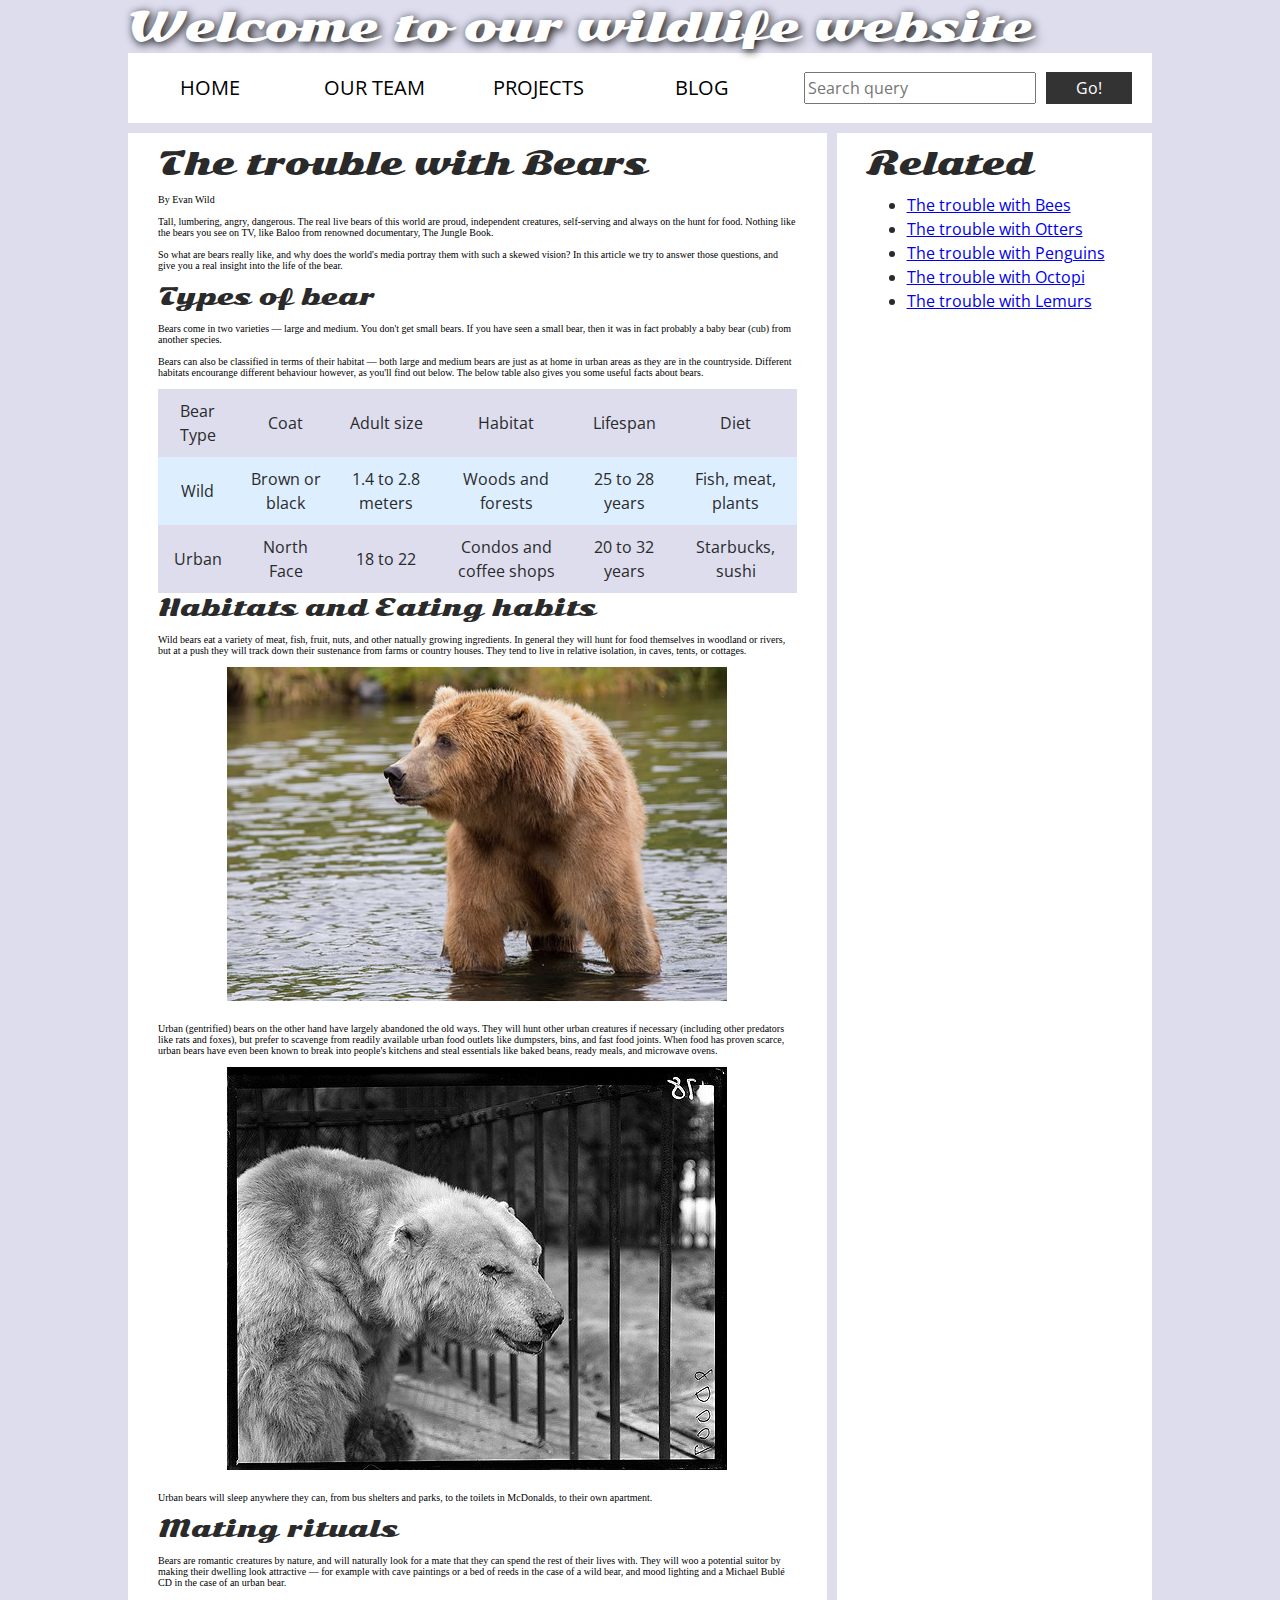
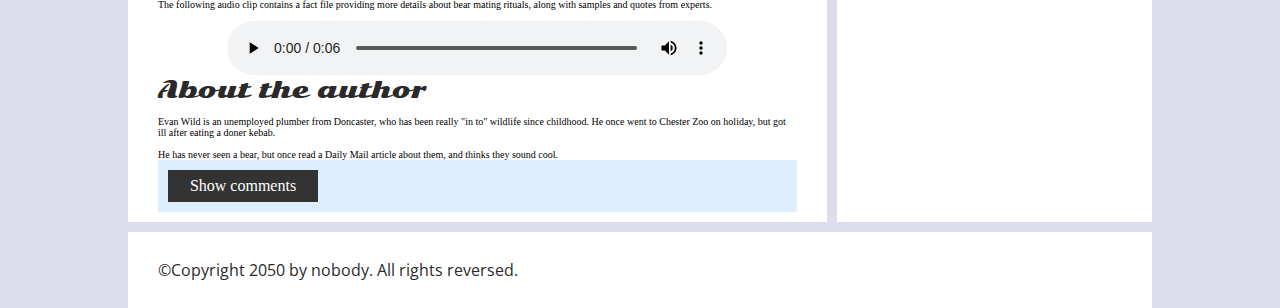
==== assessment/index.html @ 4a546ef0 "Added alt text" ====
<!DOCTYPE html>
<html>
  <head>
    <meta charset="utf-8">

    <title>Accessibility assessment</title>
    <link href="https://fonts.googleapis.com/css?family=Open+Sans+Condensed:300|Sonsie+One" rel="stylesheet" type="text/css">
    <link rel="stylesheet" href="style.css">

    <!-- the below three lines are a fix to get HTML5 semantic elements working in old versions of Internet Explorer-->
    <!--[if lt IE 9]>
      <script src="http://html5shiv.googlecode.com/svn/trunk/html5.js"></script>
    <![endif]-->
  </head>

  <body>
    <div class="header">
      <font size="7">Welcome to our wildlife website</font>
    </div>

    <div class="nav">
      <ul>
        <li><a href="#">Home</a></li>
        <li><a href="#">Our team</a></li>
        <li><a href="#">Projects</a></li>
        <li><a href="#">Blog</a></li>
      </ul>

      <form class="search">
        <input type="search" name="q" placeholder="Search query">
        <input type="submit" value="Go!">
      </form>
    </div>

    <main>
      <article>
        <font size="6">The trouble with Bears</font>
        <br><br>
        By Evan Wild
        <br><br>
        Tall, lumbering, angry, dangerous. The real live bears of this world are proud, independent creatures, self-serving and always on the hunt for food. Nothing like the bears you see on TV, like Baloo from renowned documentary, The Jungle Book.
        <br><br>
        So what are bears really like, and why does the world's media portray them with such a skewed vision? In this article we try to answer those questions, and give you a real insight into the life of the bear.
        <br><br>
        <font size="5">Types of bear</font>
        <br><br>
        Bears come in two varieties — large and medium. You don't get small bears. If you have seen a small bear, then it was in fact probably a baby bear (cub) from another species.
        <br><br>
        Bears can also be classified in terms of their habitat — both large and medium bears are just as at home in urban areas as they are in the countryside. Different habitats encourange different behaviour however, as you'll find out below. The below table also gives you some useful facts about bears.
        <br><br>
        <table>
          <thead>
            <tr>
              <td>Bear Type</td>
              <td>Coat</td>
              <td>Adult size</td>
              <td>Habitat</td>
              <td>Lifespan</td>
              <td>Diet</td>
            </tr>
          </thead>
          <tbody>
            <tr>
              <td>Wild</td>
              <td>Brown or black</td>
              <td>1.4 to 2.8 meters</td>
              <td>Woods and forests</td>
              <td>25 to 28 years</td>
              <td>Fish, meat, plants</td>
            </tr>
            <tr>
              <td>Urban</td>
              <td>North Face</td>
              <td>18 to 22</td>
              <td>Condos and coffee shops</td>
              <td>20 to 32 years</td>
              <td>Starbucks, sushi</td>
            </tr>
          </tbody>
        </table>

        <font size="5">Habitats and Eating habits</font>
        <br><br>
        Wild bears eat a variety of meat, fish, fruit, nuts, and other natually growing ingredients. In general they will hunt for food themselves in woodland or rivers, but at a push they will track down their sustenance from farms or country houses. They tend to live in relative isolation, in caves, tents, or cottages.
        <br><br>
        <img src="media/wild-bear.jpg" alt="A picture of a wild bear in the river">
        <br><br>
        Urban (gentrified) bears on the other hand have largely abandoned the old ways. They will hunt other urban creatures if necessary (including other predators like rats and foxes), but prefer to scavenge from readily available urban food outlets like dumpsters, bins, and fast food joints. When food has proven scarce, urban bears have even been known to break into people's kitchens and steal essentials like baked beans, ready meals, and microwave ovens.
        <br><br>
        <img src="media/urban-bear.jpg" alt="A picture of a urban bear in an enclosure">
        <br><br>
        Urban bears will sleep anywhere they can, from bus shelters and parks, to the toilets in McDonalds, to their own apartment.
        <br><br>
        <font size="5">Mating rituals</font>
        <br><br>
        Bears are romantic creatures by nature, and will naturally look for a mate that they can spend the rest of their lives with. They will woo a potential suitor by making their dwelling look attractive — for example with cave paintings or a bed of reeds in the case of a wild bear, and mood lighting and a Michael Bublé CD in the case of an urban bear.
        <br><br>
        The following audio clip contains a fact file providing more details about bear mating rituals, along with samples and quotes from experts.
        <br><br>
        <audio controls>
          <source src="media/bear.mp3" type="audio/mp3">
          <source src="media/bear.ogg" type="audio/ogg">
          <p>It looks like your browser doesn't support HTML5 audio players.</p>
        </audio>

        <aside>

          <font size="5">About the author</font>
        <br><br>
          Evan Wild is an unemployed plumber from Doncaster, who has been really "in to" wildlife since childhood. He once went to Chester Zoo on holiday, but got ill after eating a doner kebab.
        <br><br>
          He has never seen a bear, but once read a Daily Mail article about them, and thinks they sound cool.

        </aside>
        <section class="comments">
          <div class="show-hide">Show comments</div>

          <div class="comment-wrapper">

            <font size="6">Add comment</font>

            <form class="comment-form">
              <div class="flex-pair">
                Your name:
                <input type="text" name="name" id="name" placeholder="Enter your name">
              </div>
              <div class="flex-pair">
                Your comment:
                <input type="text" name="comment" id="comment" placeholder="Enter your comment">
              </div>
              <div>
                <input type="submit" value="Submit comment">
              </div>
            </form>

            <font size="6">Comments</font>

            <ul class="comment-container">

              <li>

                <p>Bob Fossil</p>

                <p>Oh I am so glad you taught me all about the big brown angry guys in the woods. With their sniffing little noses and their bad attitudes, they can sure be a menace — I was thinking of putting them all in a truck and driving them outta here. I run a zoo, you know.</p>

              </li>

            </ul>

          </div>
        </section>
      </article>

      <div class="secondary">
        <font size="6">Related</font>

        <ul>
          <li><a href="#">The trouble with Bees</a></li>
          <li><a href="#">The trouble with Otters</a></li>
          <li><a href="#">The trouble with Penguins</a></li>
          <li><a href="#">The trouble with Octopi</a></li>
          <li><a href="#">The trouble with Lemurs</a></li>
        </ul>
      </div>
    </main>

    <footer>
      <p>©Copyright 2050 by nobody. All rights reversed.</p>
    </footer>

    <script src="main.js"></script>

  </body>
</html>
---- assessment/style.css ----
/* || General setup */

html, body {
  margin: 0;
  padding: 0;
}

html {
  font-size: 10px;
  background-color: #dde;
}

body {
  width: 80%;
  min-width: 1024px;
  margin: 0 auto;
}

/* || typography */

font[size="7"], font[size="6"], font[size="5"] {
  font-family: 'Sonsie One', cursive;
  color: #2a2a2a;
}

p, input, li, table, label {
  font-family: 'Open Sans Condensed', sans-serif;
  color: #2a2a2a;
}

font[size="7"] {
  font-size: 4rem;
  text-align: center;
  color: white;
  text-shadow: 2px 2px 10px black;
}

font[size="6"] {
  font-size: 3rem;
  text-align: center;
}

font[size="5"] {
  font-size: 2.2rem;
}

p, li, table {
  font-size: 1.6rem;
  line-height: 1.5;
}

/* || header layout */

div[class="nav"], article, footer, .secondary {
  background-color: white;
}

article, footer, .secondary {
  padding: 10px 30px;
}

article {
  margin-right: 10px;
}

div[class="nav"] {
  height: 50px;
  background-color: ff80ff;
  display: flex;
  padding: 1% 0;
  margin-bottom: 10px;
}

div[class="nav"] ul {
  padding: 0;
  list-style-type: none;
  flex: 2;
  display: flex;
}

div[class="nav"] li {
  display: inline;
  text-align: center;
  flex: 1;
}

div[class="nav"] a {
  display: inline-block;
  font-size: 2rem;
  text-transform: uppercase;
  text-decoration: none;
  color: black;
}

div[class="nav"] .search {
  flex: 1;
  display: flex;
  align-items: center;
  height: 100%;
  padding: 0 2em;
}

.search input {
  font-size: 1.6rem;
  height: 32px;
}

.search input[type="search"] {
  flex: 3;
}

.search input[type="submit"] {
  flex: 1;
  margin-left: 1rem;
  background: #333;
  border: 0;
  color: white;
}

/* || main layout */

main {
  display: flex;
}

article {
  flex: 5;
}

.secondary {
  flex: 2;
}

footer {
  margin-top: 10px;
}

/* Table styling */

table {
  width: 100%;
  background-color: #dde;
  border-collapse: collapse;
}

th, td {
  padding: 10px;
}

td {
  text-align: center;
}

th[scope="col"] {
  border-bottom: 1px solid black;
}

tbody tr:nth-child(odd) {
  background-color: #def;
}

/* styling content images and audio */

img, audio {
  display: block;
  margin: 0 auto;
}

audio {
  width: 500px;
}

/* Comments styling */

.comments {
  background-color: #def;
  padding: 10px;
}

.show-hide {
  cursor: pointer;
}

.comments font[size="6"] {
  font-size: 2rem;
}

.comments font[size="6"]:nth-of-type(2) {
  margin-bottom: 0;
}

.comment-form {
  margin-bottom: 3rem;
}

.comment-form .flex-pair {
  display: flex;
  padding: 0 3rem 1rem;
}

.comment-form label {
  align-self: center;
  flex: 2;
  text-align: right;
}

.comment-form input {
  margin-left: 1rem;
  flex: 6;
}

.show-hide {
  text-align: center;
  width: 150px;
}

.comment-form input, .comment-form label, .show-hide {
  font-size: 1.6rem;
  line-height: 32px;
}

.comment-form input[type="submit"], .show-hide {
  background: #333;
  border: 0;
  color: white;
}

.comment-form input[type="submit"] {
  width: 30%;
  display: block;
  margin: 0 auto;
}

.comment-container {
  margin-top: 0;
}

.comment-container li {
  list-style-type: none;
  display: flex;
}

.comment-container li p:nth-child(1) {
  flex: 1;
  font-weight: bold;
}

.comment-container li p:nth-child(2) {
  flex: 5;
}
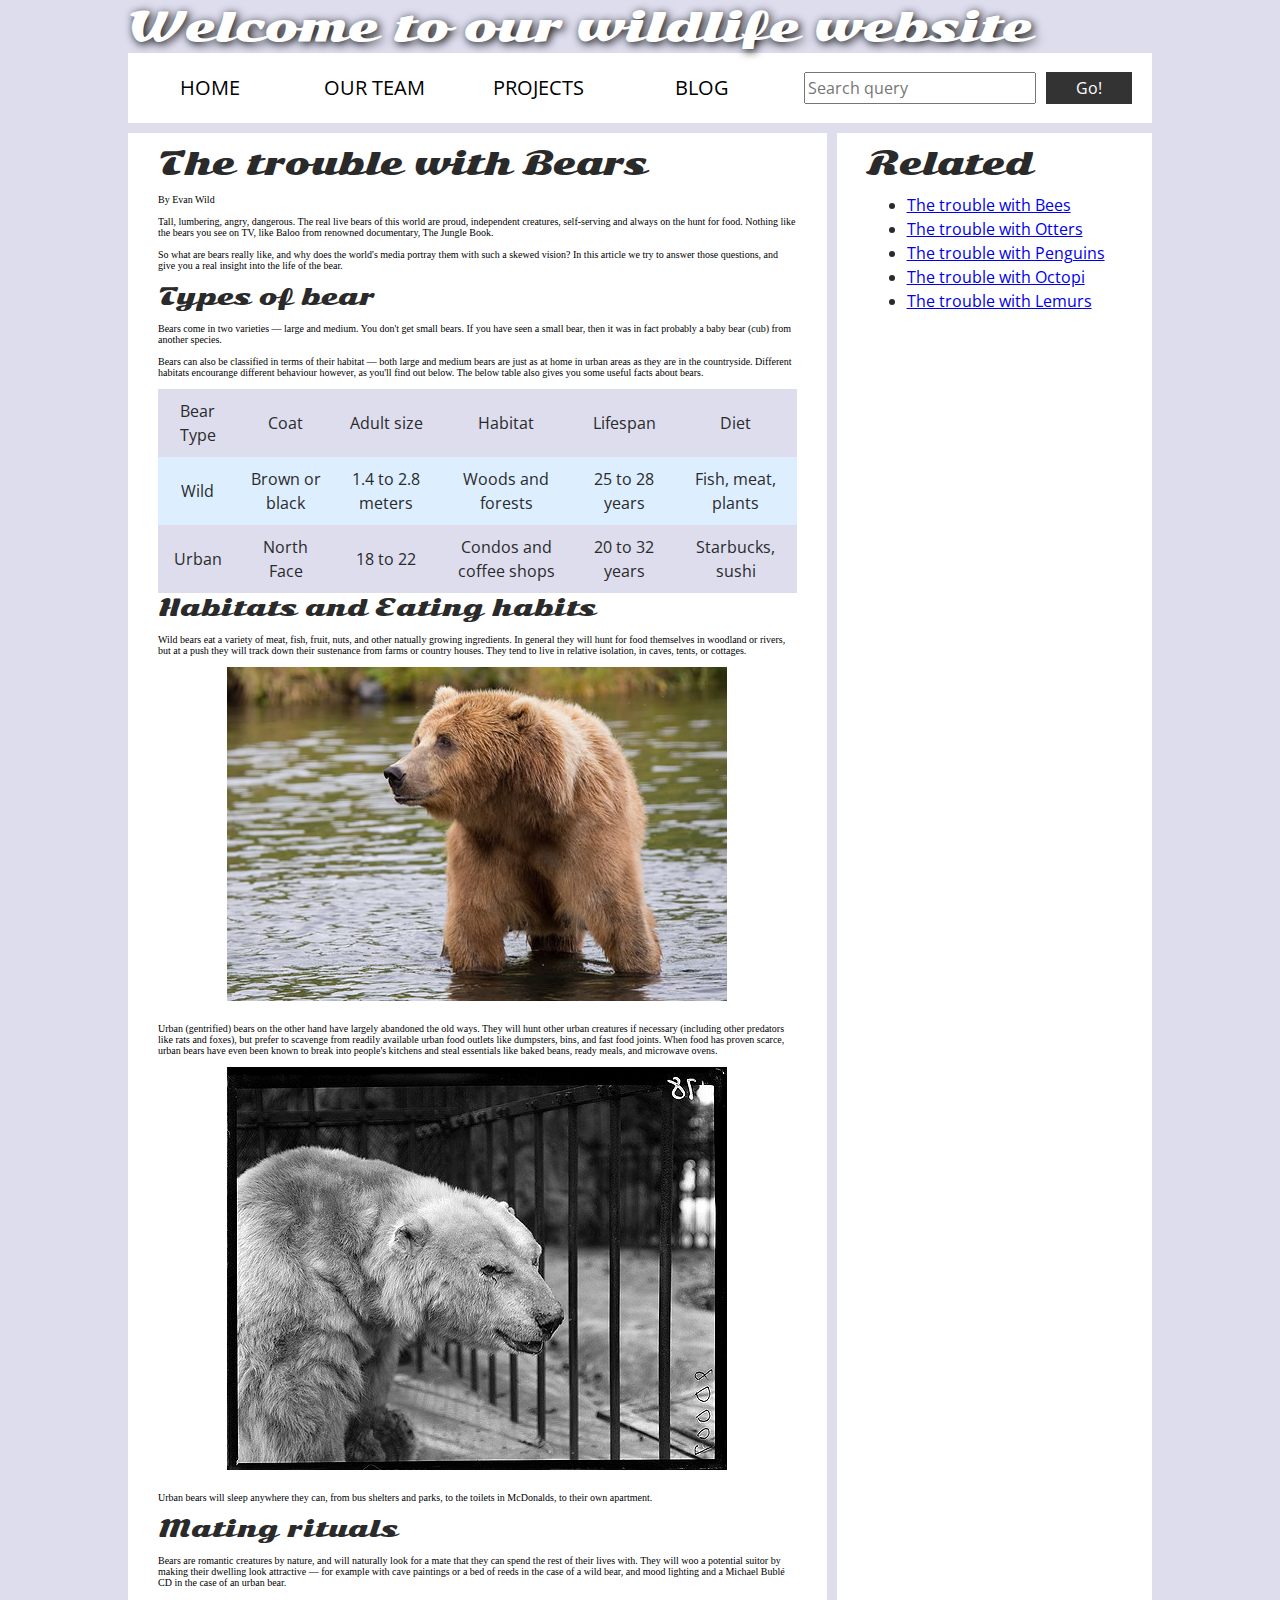
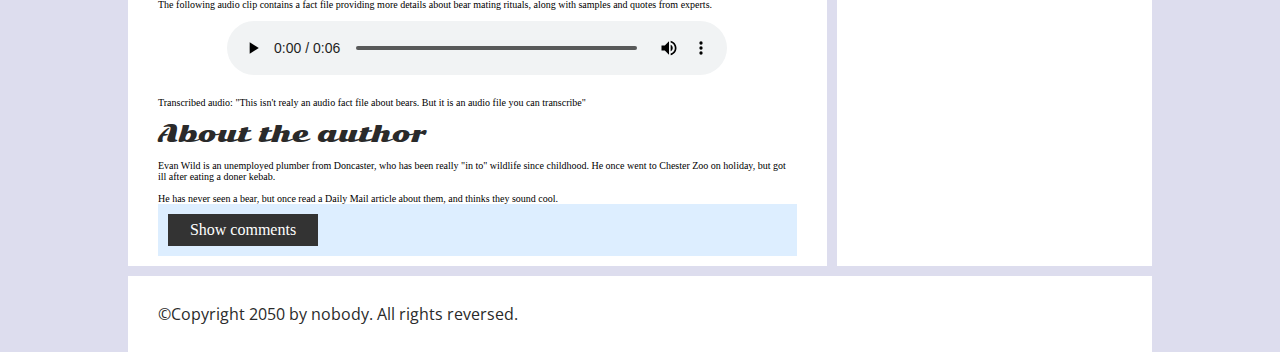
==== commit 9179ae1b: "Audio Accessibility" ====
--- a/assessment/index.html
+++ b/assessment/index.html
@@ -100,8 +100,11 @@
         <audio controls>
           <source src="media/bear.mp3" type="audio/mp3">
           <source src="media/bear.ogg" type="audio/ogg">
-          <p>It looks like your browser doesn't support HTML5 audio players.</p>
+          <p>It looks like your browser doesn't support HTML5 audio players. <a href="media/bear.mp3">Audio Download</a></p>
         </audio>
+        <br><br>
+        Transcribed audio: "This isn't realy an audio fact file about bears. But it is an audio file you can transcribe"
+        <br><br>
 
         <aside>
 
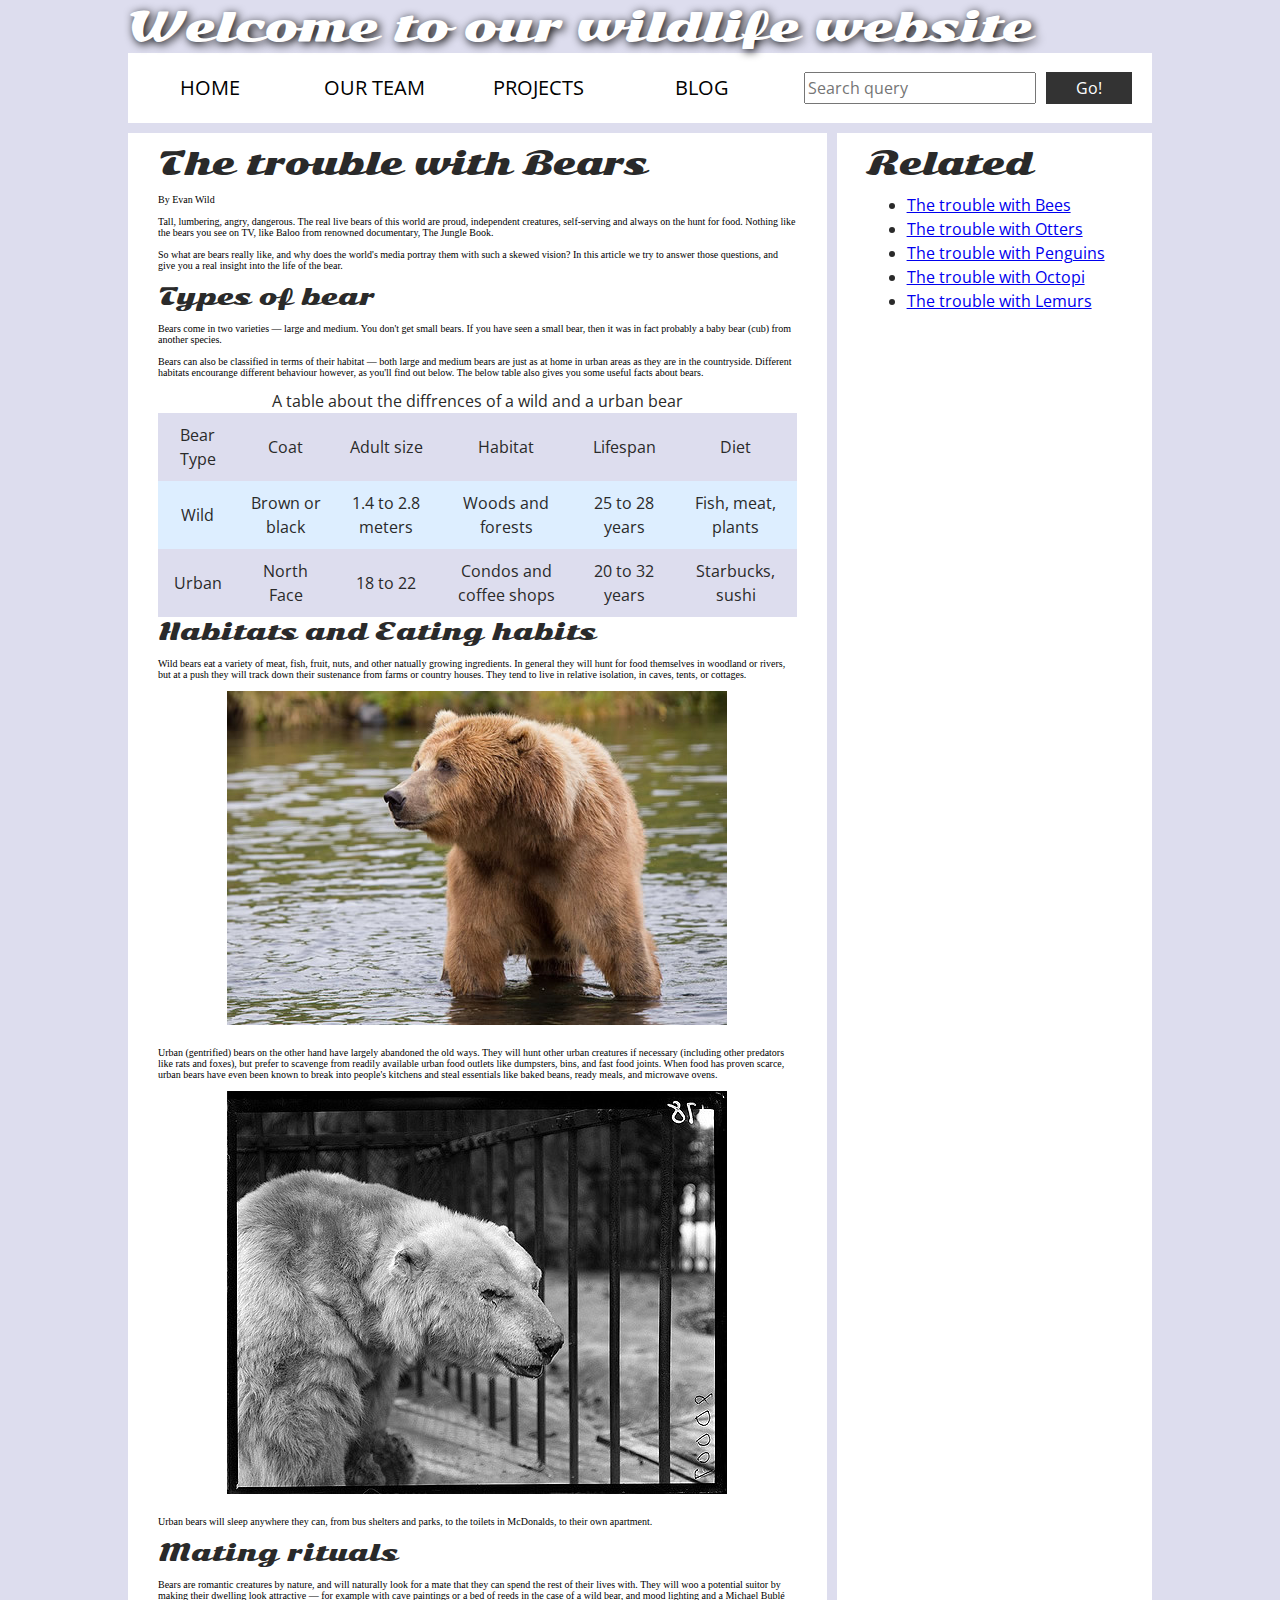
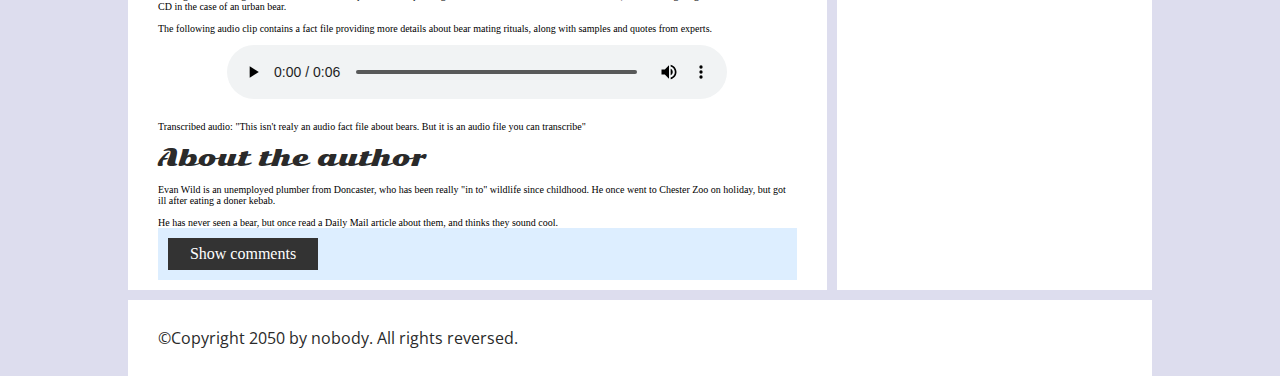
==== commit f854a974: "Added Tab Indexes" ====
--- a/assessment/index.html
+++ b/assessment/index.html
@@ -20,15 +20,18 @@
 
     <div class="nav">
       <ul>
-        <li><a href="#">Home</a></li>
-        <li><a href="#">Our team</a></li>
-        <li><a href="#">Projects</a></li>
-        <li><a href="#">Blog</a></li>
+        <li tabindex="1"><a href="#">Home</a></li>
+        <li tabindex="2"><a href="#">Our team</a></li>
+        <li tabindex="3"><a href="#">Projects</a></li>
+        <li tabindex="4"><a href="#">Blog</a></li>
       </ul>
 
       <form class="search">
-        <input type="search" name="q" placeholder="Search query">
-        <input type="submit" value="Go!">
+        <input type="search" id="searchbar" name="q" placeholder="Search query" tabindex="5">
+        <label hidden for="searchbar">Search Bar</label>
+        <input type="submit" id="confirm" value="Go!" tabindex="6">
+        <label hidden for="confirm">Go</label>
+
       </form>
     </div>
 
@@ -49,6 +52,7 @@
         Bears can also be classified in terms of their habitat — both large and medium bears are just as at home in urban areas as they are in the countryside. Different habitats encourange different behaviour however, as you'll find out below. The below table also gives you some useful facts about bears.
         <br><br>
         <table>
+          <caption>A table about the diffrences of a wild and a urban bear</caption>
           <thead>
             <tr>
               <td>Bear Type</td>
@@ -97,7 +101,7 @@
         <br><br>
         The following audio clip contains a fact file providing more details about bear mating rituals, along with samples and quotes from experts.
         <br><br>
-        <audio controls>
+        <audio controls tabindex="7">
           <source src="media/bear.mp3" type="audio/mp3">
           <source src="media/bear.ogg" type="audio/ogg">
           <p>It looks like your browser doesn't support HTML5 audio players. <a href="media/bear.mp3">Audio Download</a></p>
@@ -116,7 +120,7 @@
 
         </aside>
         <section class="comments">
-          <div class="show-hide">Show comments</div>
+          <div class="show-hide" tabindex="8">Show comments</div>
 
           <div class="comment-wrapper">
 
@@ -124,12 +128,12 @@
 
             <form class="comment-form">
               <div class="flex-pair">
-                Your name:
+                <label class="comment" for="name"> name:</label>
                 <input type="text" name="name" id="name" placeholder="Enter your name">
               </div>
-              <div class="flex-pair">
-                Your comment:
-                <input type="text" name="comment" id="comment" placeholder="Enter your comment">
+              <div class="flex-pair"> 
+                <label class="comment" for="comment"> Your comment:</label>
+                <input type="text" n  zame="comment" id="comment" placeholder="Enter your comment">
               </div>
               <div>
                 <input type="submit" value="Submit comment">
@@ -158,11 +162,11 @@
         <font size="6">Related</font>
 
         <ul>
-          <li><a href="#">The trouble with Bees</a></li>
-          <li><a href="#">The trouble with Otters</a></li>
-          <li><a href="#">The trouble with Penguins</a></li>
-          <li><a href="#">The trouble with Octopi</a></li>
-          <li><a href="#">The trouble with Lemurs</a></li>
+          <li tabindex="9"><a href="#">The trouble with Bees</a></li>
+          <li tabindex="10"><a href="#">The trouble with Otters</a></li>
+          <li tabindex="11"><a href="#">The trouble with Penguins</a></li>
+          <li tabindex="12"><a href="#">The trouble with Octopi</a></li>
+          <li tabindex="13"><a href="#">The trouble with Lemurs</a></li>
         </ul>
       </div>
     </main>
--- a/assessment/style.css
+++ b/assessment/style.css
@@ -206,7 +206,7 @@
 
 .comment-form input {
   margin-left: 1rem;
-  flex: 6;
+  flex: 15;
 }
 
 .show-hide {
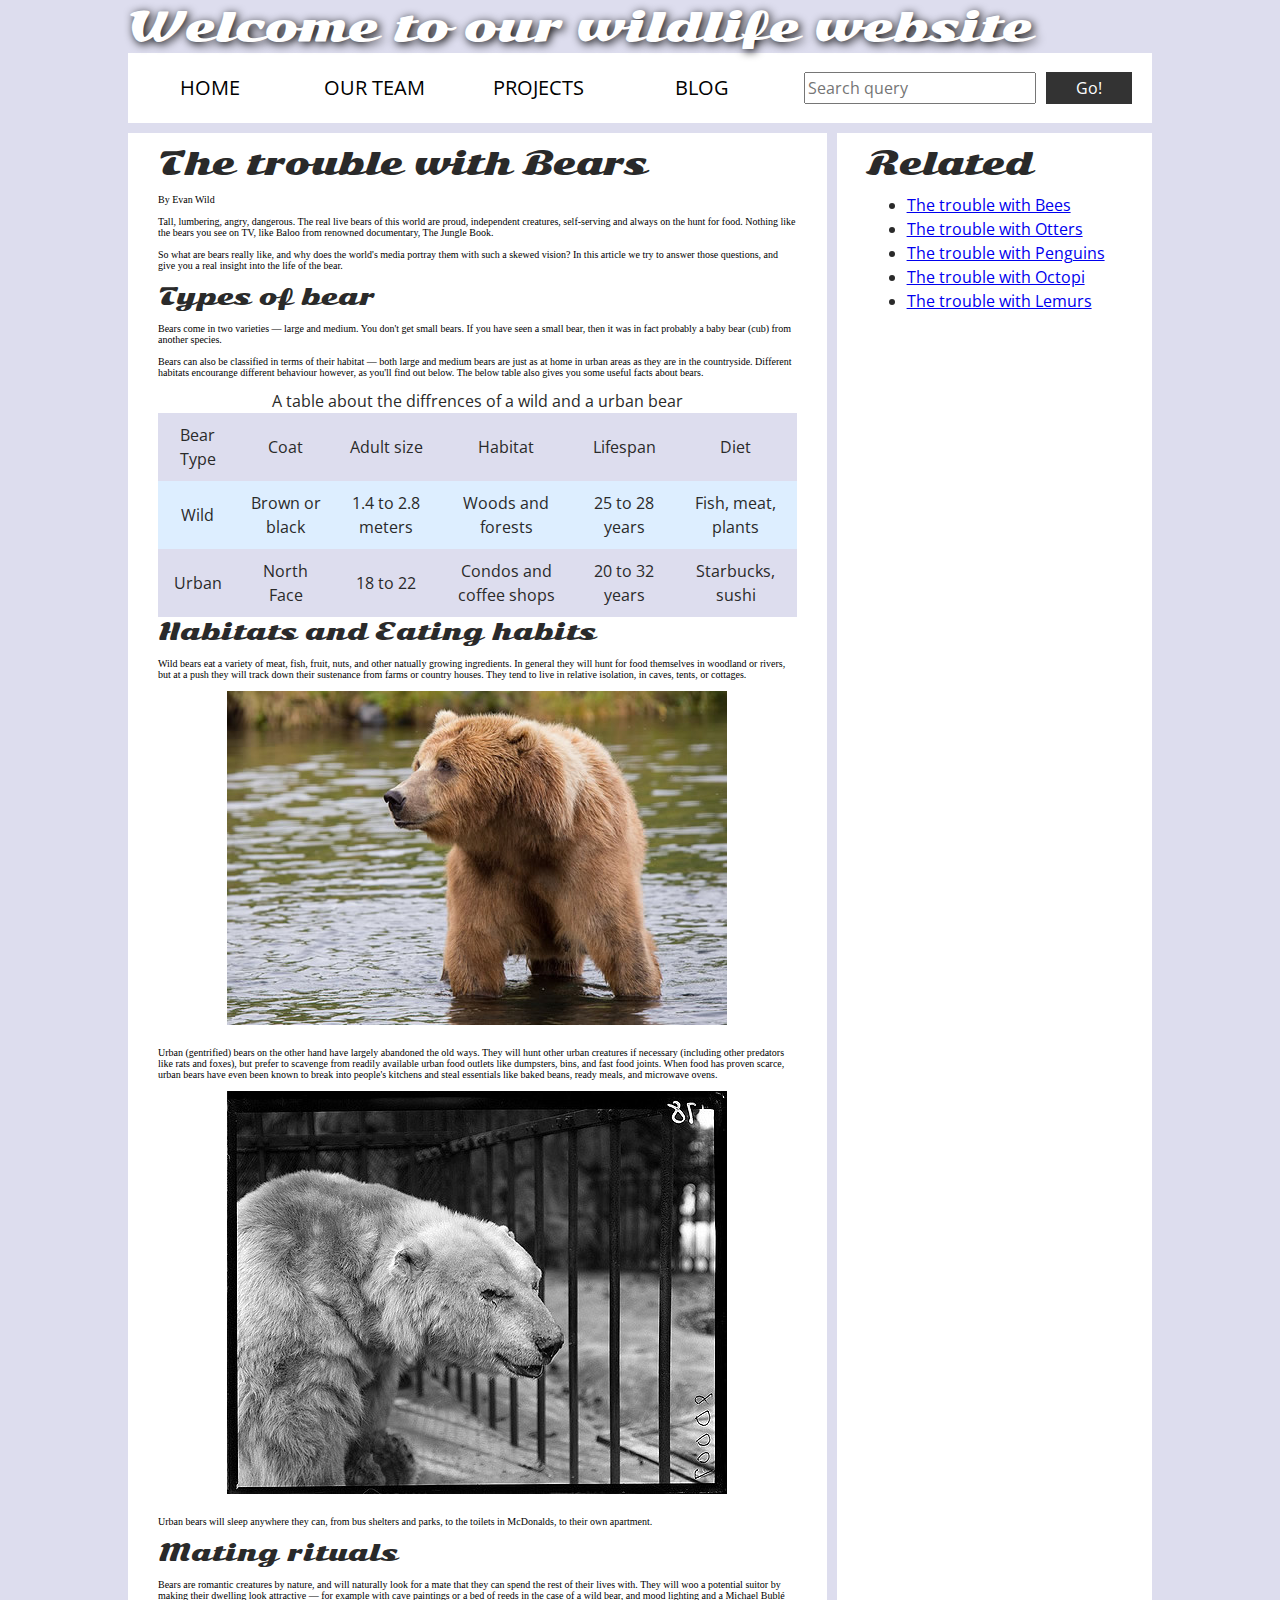
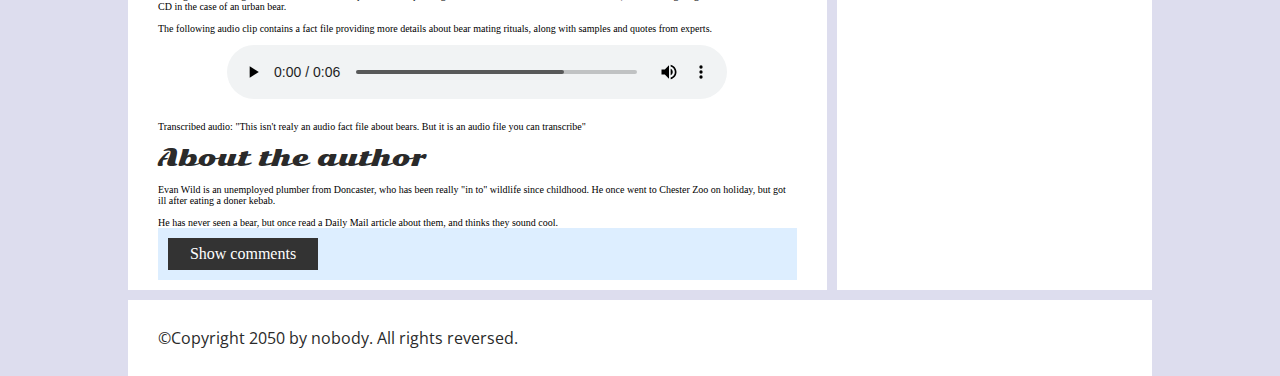
==== commit 2f1677b7: "Update index.html" ====
--- a/assessment/index.html
+++ b/assessment/index.html
@@ -1,7 +1,15 @@
+	<!--
+	Name: Your Name
+	File: filename.html
+	Date: 14 April 2023
+  Assignment 5
+	-->
+
 <!DOCTYPE html>
-<html>
-  <head>
+<html lang="en">
+<head>
     <meta charset="utf-8">
+
 
     <title>Accessibility assessment</title>
     <link href="https://fonts.googleapis.com/css?family=Open+Sans+Condensed:300|Sonsie+One" rel="stylesheet" type="text/css">
@@ -133,7 +141,7 @@
               </div>
               <div class="flex-pair"> 
                 <label class="comment" for="comment"> Your comment:</label>
-                <input type="text" n  zame="comment" id="comment" placeholder="Enter your comment">
+                <input type="text" name="comment" id="comment" placeholder="Enter your comment">
               </div>
               <div>
                 <input type="submit" value="Submit comment">
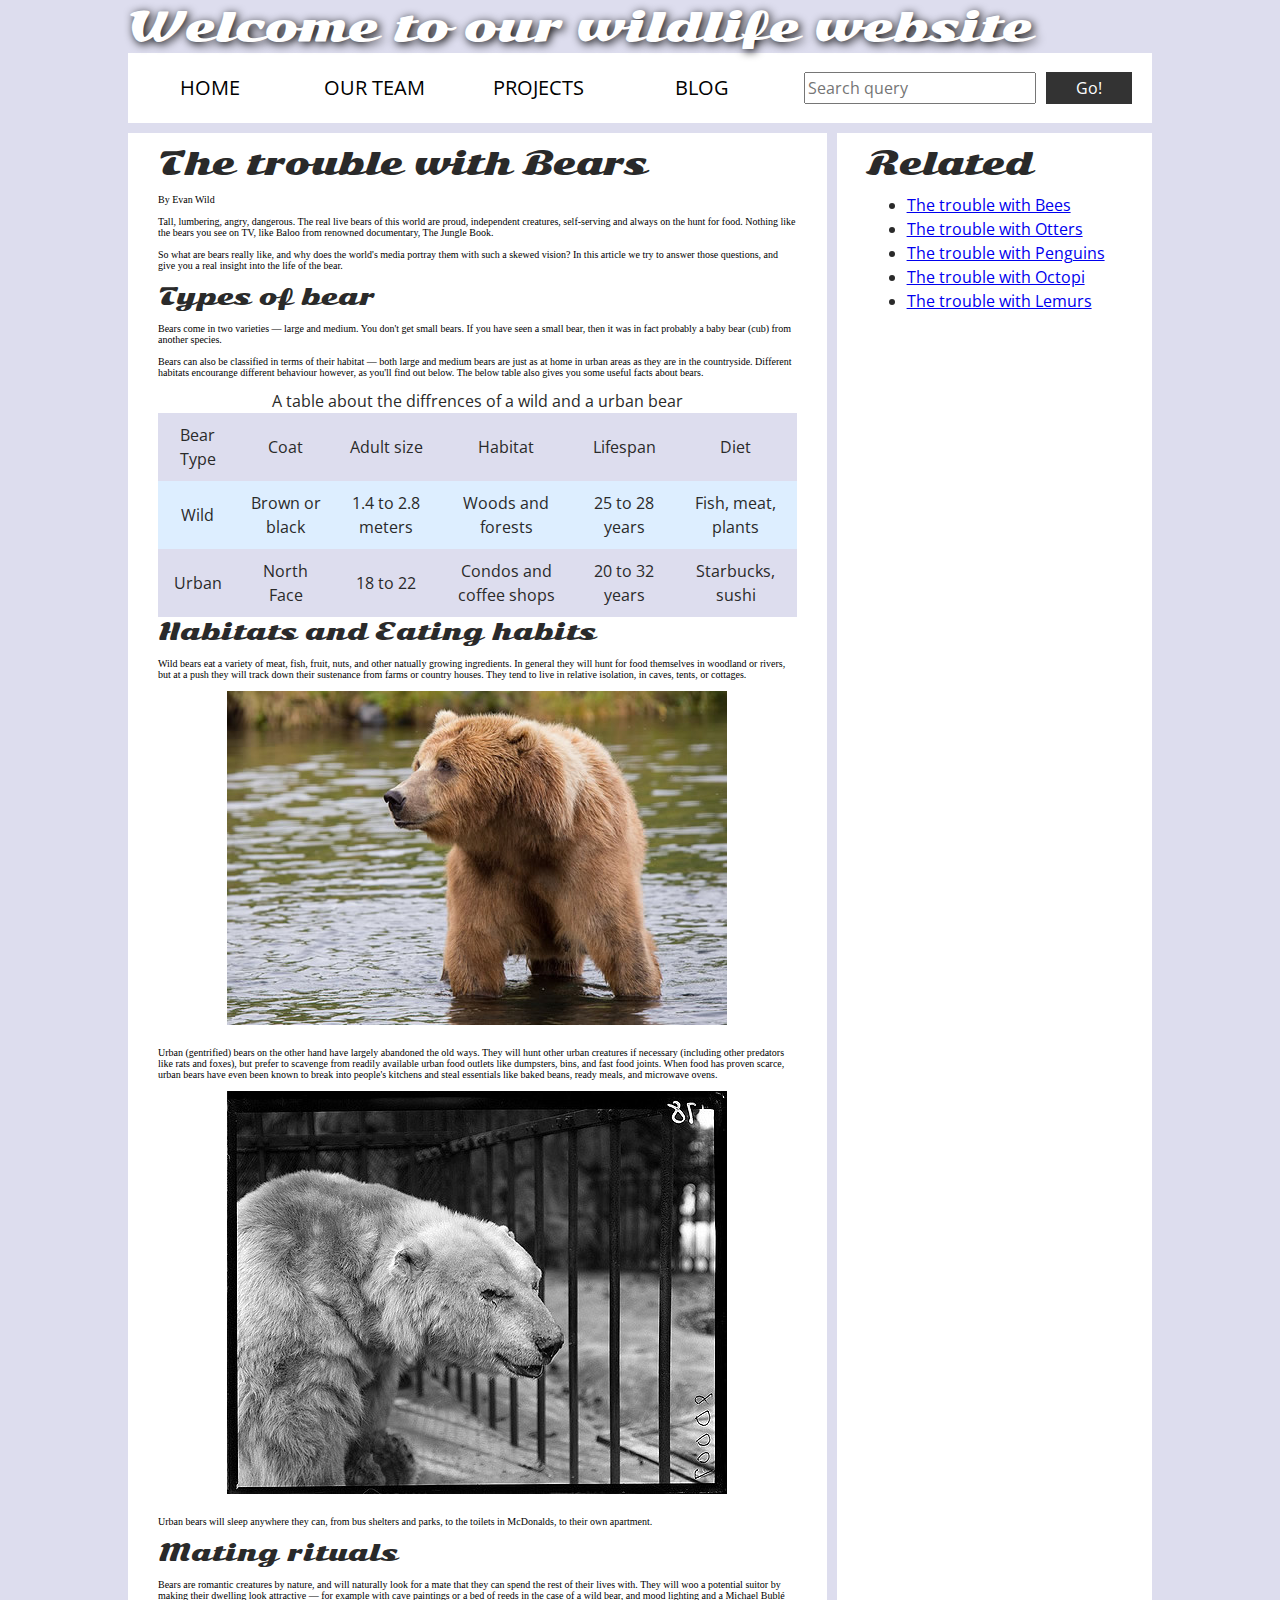
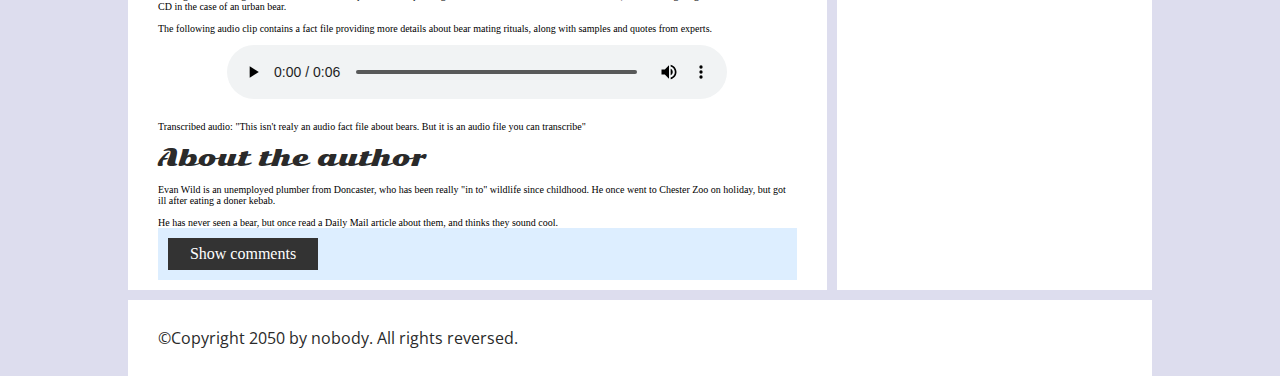
==== commit b9ec12a9: "Update index.html" ====
--- a/assessment/index.html
+++ b/assessment/index.html
@@ -7,7 +7,7 @@
 
 <!DOCTYPE html>
 <html lang="en">
-<head>
+  <head>
     <meta charset="utf-8">
 
 
